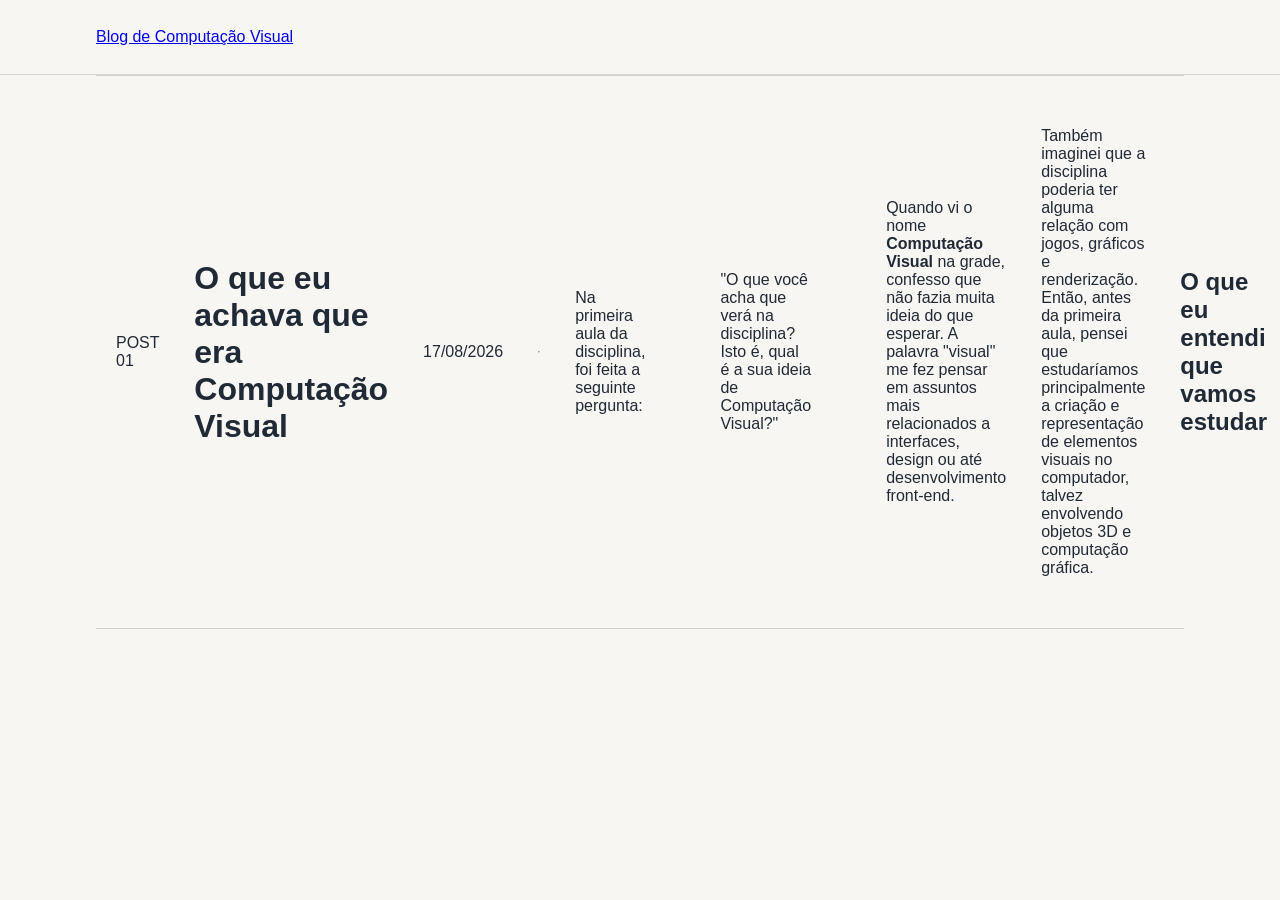
==== post1.html @ 55f762ba "Create post1.html" ====
<!DOCTYPE html>
<html lang="pt-BR">
<head>
    <meta charset="UTF-8">
    <meta name="viewport" content="width=device-width, initial-scale=1.0">

    <title>Primeiras Impressões - Computação Visual</title>

    <link rel="stylesheet" href="style.css">
</head>

<body>

    <header>
        <div class="container">
            <a href="index.html" class="logo">
                Blog de Computação Visual
            </a>
        </div>
    </header>

    <main class="container post">

        <p class="post-tag">POST 01</p>

        <h1>O que eu achava que era Computação Visual</h1>

        <p class="post-date">17/08/2026</p>

        <hr>

        <p>
            Na primeira aula da disciplina, foi feita a seguinte pergunta:
        </p>

        <blockquote>
            "O que você acha que verá na disciplina? Isto é,
            qual é a sua ideia de Computação Visual?"
        </blockquote>

        <p>
            Quando vi o nome <strong>Computação Visual</strong> na grade,
            confesso que não fazia muita ideia do que esperar. A palavra
            "visual" me fez pensar em assuntos mais relacionados a
            interfaces, design ou até desenvolvimento front-end.
        </p>

        <p>
            Também imaginei que a disciplina poderia ter alguma relação
            com jogos, gráficos e renderização. Então, antes da primeira
            aula, pensei que estudaríamos principalmente a criação e
            representação de elementos visuais no computador, talvez
            envolvendo objetos 3D e computação gráfica.
        </p>

        <h2>O que eu entendi que vamos estudar</h2>

        <p>
            Depois da primeira aula e da apresentação da disciplina,
            percebi que Computação Visual é mais ampla do que eu imaginava.
            Pelo que entendi, vamos estudar um pouco de diferentes áreas,
            principalmente <strong>Computação Gráfica, Processamento de
            Imagens e Visão Computacional</strong>.
        </p>

        <p>
            Vamos entender como as imagens podem ser criadas, modificadas
            e analisadas pelo computador, passando por assuntos como filtros,
            transformações, câmeras, cores e detecção de elementos em imagens.
        </p>

        <p>
            Ainda não consigo imaginar exatamente como será a matéria no
            dia a dia, mas agora tenho uma ideia bem diferente da que tinha
            quando vi o nome da disciplina pela primeira vez.
        </p>

        <a href="index.html" class="back">
            ← Voltar para a página inicial
        </a>

    </main>

</body>
</html>
---- style.css ----
* {
    box-sizing: border-box;
}

body {
    margin: 0;
    background-color: #f7f6f2;
    color: #202936;
    font-family: Arial, Helvetica, sans-serif;
}

.container {
    width: 85%;
    max-width: 1100px;
    margin: 0 auto;
}




header {
    padding: 28px 0;
    border-bottom: 1px solid #d8d6cf;
}

header h2 {
    margin: 0;
    font-size: 20px;
}

header p {
    margin: 6px 0 0;
    color: #777;
    font-size: 14px;
}




.presentation {
    padding: 100px 0 110px;
    max-width: 750px;
}

.semester {
    font-size: 14px;
    letter-spacing: 1px;
    color: #777;
    text-transform: uppercase;
}

.presentation h1 {
    font-family: Georgia, serif;
    font-size: 64px;
    font-weight: normal;
    line-height: 1.05;
    margin: 22px 0 30px;
}

.presentation p {
    max-width: 550px;
    font-size: 20px;
    line-height: 1.6;
    color: #59616b;
}



.posts {
    padding-bottom: 100px;
}

.section-title {
    font-size: 14px;
    text-transform: uppercase;
    letter-spacing: 1px;
    color: #777;
    margin-bottom: 15px;
}

.post {
    border-top: 1px solid #cfcfc9;
    border-bottom: 1px solid #cfcfc9;

    padding: 35px 20px;

    display: flex;
    align-items: center;
    gap: 35px;

    color: inherit;
    text-decoration: none;

    transition: background-color 0.2s;
}

.post:hover {
    background-color: #eceae4;
}

.post-number {
    font-family: Georgia, serif;
    font-size: 45px;
    color: #9a978e;
}

.post-content {
    flex: 1;
}

.post-content span {
    font-size: 12px;
    letter-spacing: 1px;
    color: #777;
}

.post-content h2 {
    font-family: Georgia, serif;
    font-size: 30px;
    font-weight: normal;
    margin: 10px 0;
}

.post-content p {
    margin: 0;
    color: #626974;
    line-height: 1.5;
}

.arrow {
    font-size: 30px;
}



@media (max-width: 700px) {

    .presentation {
        padding: 70px 0;
    }

    .presentation h1 {
        font-size: 45px;
    }

    .post {
        gap: 20px;
        padding: 25px 10px;
    }

    .post-number {
        font-size: 35px;
    }

    .post-content h2 {
        font-size: 24px;
    }

    .arrow {
        display: none;
    }
}
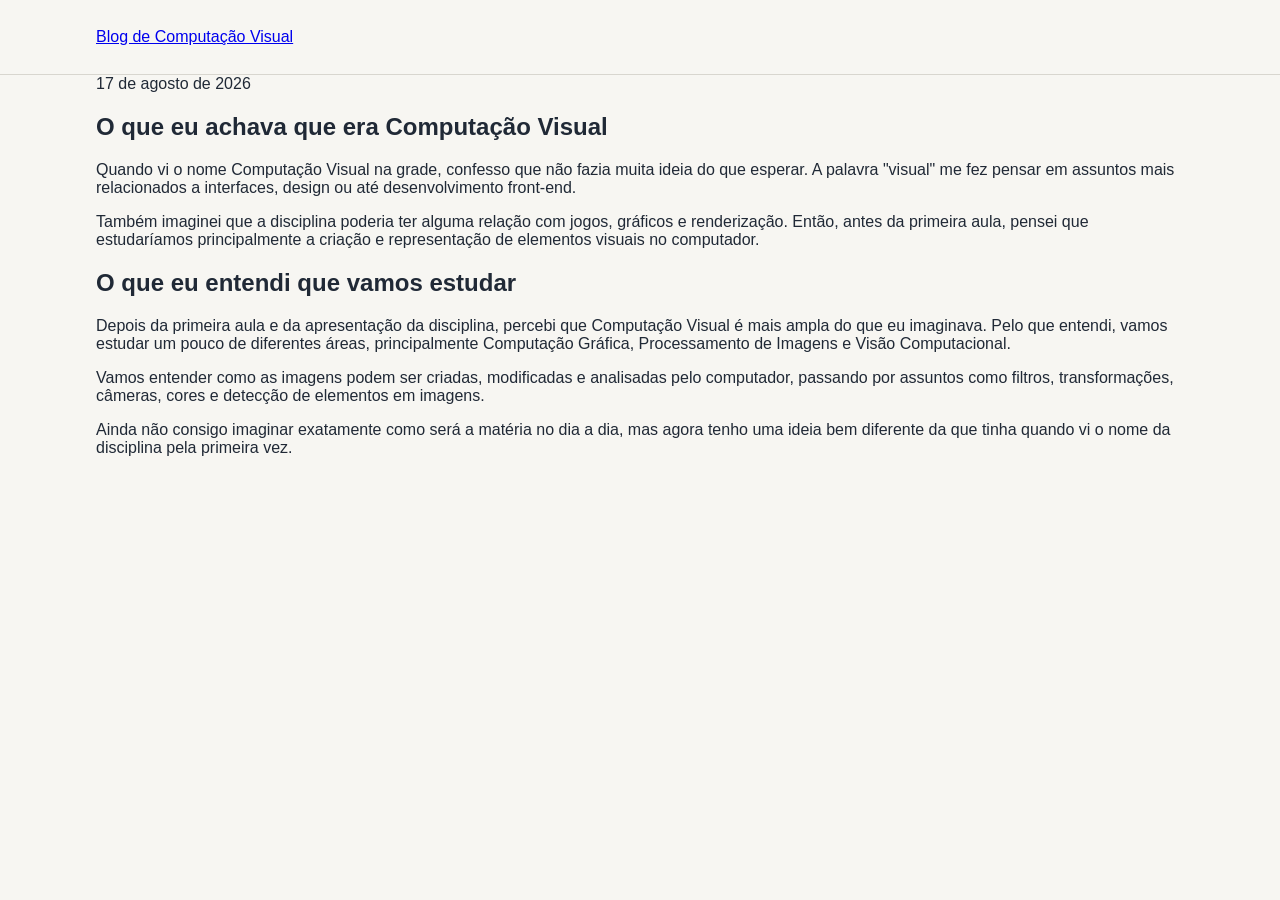
==== commit f8e6572e: "Update post1.html" ====
--- a/post1.html
+++ b/post1.html
@@ -1,5 +1,6 @@
 <!DOCTYPE html>
 <html lang="pt-BR">
+
 <head>
     <meta charset="UTF-8">
     <meta name="viewport" content="width=device-width, initial-scale=1.0">
@@ -19,67 +20,52 @@
         </div>
     </header>
 
-    <main class="container post">
+    <main class="container post-page">
 
-        <p class="post-tag">POST 01</p>
+        <article>
 
-        <h1>O que eu achava que era Computação Visual</h1>
+            <div class="post-header">
 
-        <p class="post-date">17/08/2026</p>
+                <span class="post-date">
+                    17 de agosto de 2026
+                </span>
 
-        <hr>
+                <h1>
+                    O que eu achava que era Computação Visual
+                </h1>
 
-        <p>
-            Na primeira aula da disciplina, foi feita a seguinte pergunta:
-        </p>
+            </div>
 
-        <blockquote>
-            "O que você acha que verá na disciplina? Isto é,
-            qual é a sua ideia de Computação Visual?"
-        </blockquote>
+            <div class="post-text">
 
-        <p>
-            Quando vi o nome <strong>Computação Visual</strong> na grade,
-            confesso que não fazia muita ideia do que esperar. A palavra
-            "visual" me fez pensar em assuntos mais relacionados a
-            interfaces, design ou até desenvolvimento front-end.
-        </p>
+                <p>
+                    Quando vi o nome Computação Visual na grade, confesso que não fazia muita ideia do que esperar. A palavra "visual" me fez pensar em assuntos mais relacionados a interfaces, design ou até desenvolvimento front-end.
+                </p>
 
-        <p>
-            Também imaginei que a disciplina poderia ter alguma relação
-            com jogos, gráficos e renderização. Então, antes da primeira
-            aula, pensei que estudaríamos principalmente a criação e
-            representação de elementos visuais no computador, talvez
-            envolvendo objetos 3D e computação gráfica.
-        </p>
+                <p>
+                    Também imaginei que a disciplina poderia ter alguma relação com jogos, gráficos e renderização. Então, antes da primeira aula, pensei que estudaríamos principalmente a criação e representação de elementos visuais no computador.
+                </p>
 
-        <h2>O que eu entendi que vamos estudar</h2>
+                <h2>O que eu entendi que vamos estudar</h2>
 
-        <p>
-            Depois da primeira aula e da apresentação da disciplina,
-            percebi que Computação Visual é mais ampla do que eu imaginava.
-            Pelo que entendi, vamos estudar um pouco de diferentes áreas,
-            principalmente <strong>Computação Gráfica, Processamento de
-            Imagens e Visão Computacional</strong>.
-        </p>
+                <p>
+                    Depois da primeira aula e da apresentação da disciplina, percebi que Computação Visual é mais ampla do que eu imaginava. Pelo que entendi, vamos estudar um pouco de diferentes áreas, principalmente Computação Gráfica, Processamento de Imagens e Visão Computacional.
+                </p>
 
-        <p>
-            Vamos entender como as imagens podem ser criadas, modificadas
-            e analisadas pelo computador, passando por assuntos como filtros,
-            transformações, câmeras, cores e detecção de elementos em imagens.
-        </p>
+                <p>
+                    Vamos entender como as imagens podem ser criadas, modificadas e analisadas pelo computador, passando por assuntos como filtros, transformações, câmeras, cores e detecção de elementos em imagens.
+                </p>
 
-        <p>
-            Ainda não consigo imaginar exatamente como será a matéria no
-            dia a dia, mas agora tenho uma ideia bem diferente da que tinha
-            quando vi o nome da disciplina pela primeira vez.
-        </p>
+                <p>
+                    Ainda não consigo imaginar exatamente como será a matéria no dia a dia, mas agora tenho uma ideia bem diferente da que tinha quando vi o nome da disciplina pela primeira vez.
+                </p>
 
-        <a href="index.html" class="back">
-            ← Voltar para a página inicial
-        </a>
+            </div>
+
+        </article>
 
     </main>
 
 </body>
+
 </html>
